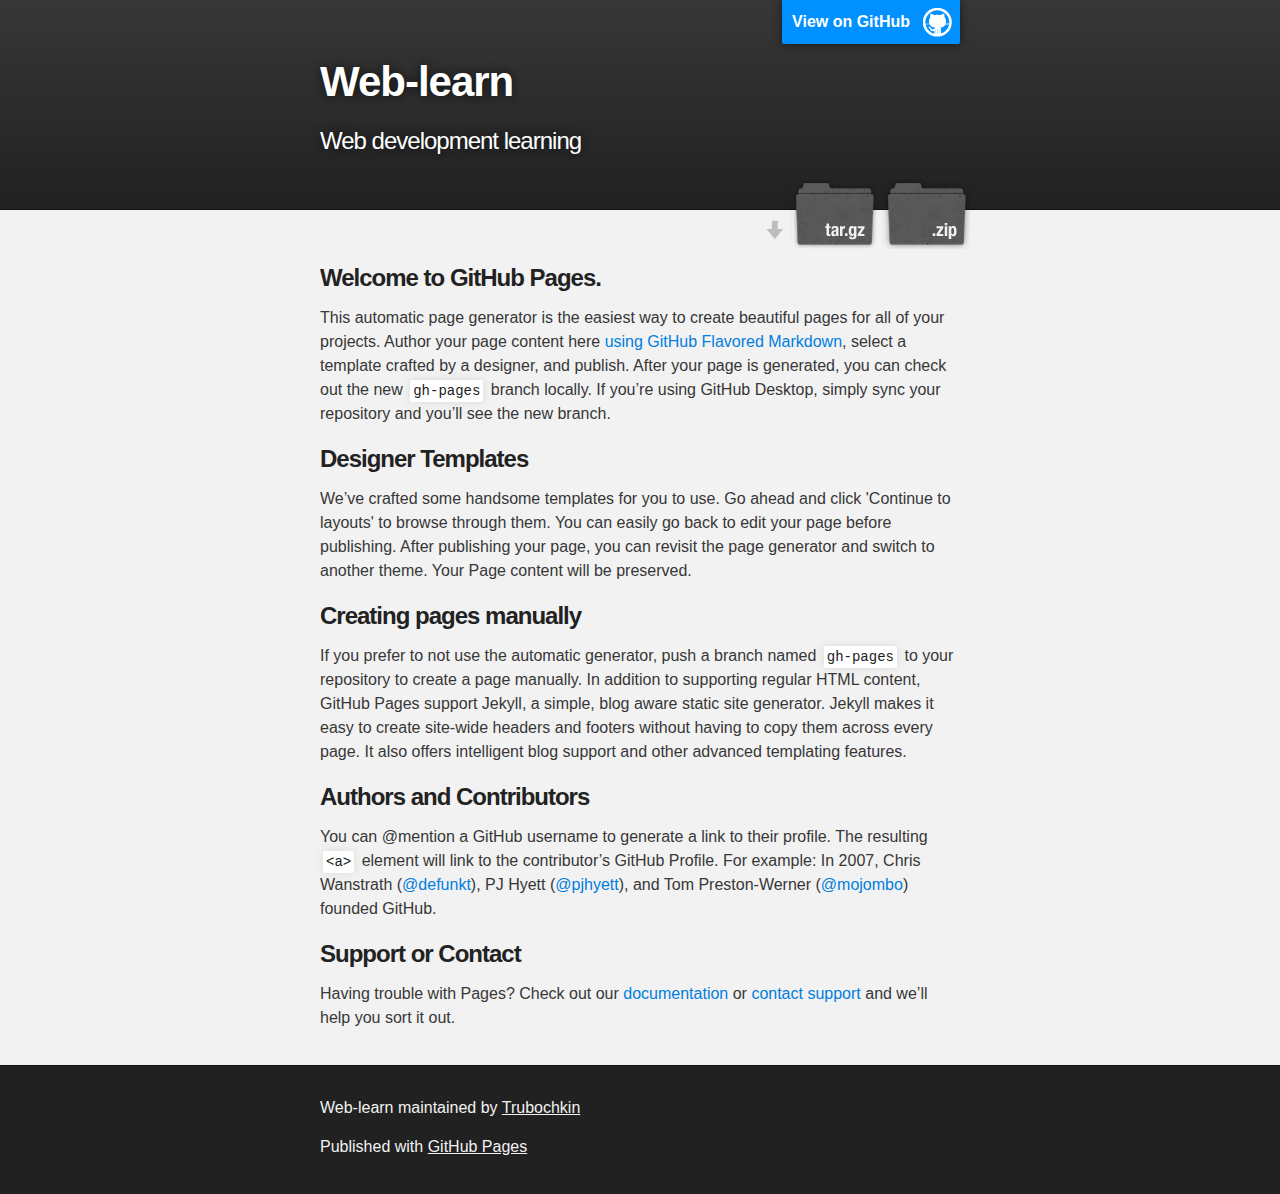
==== index.html @ ebbf845e "structuring the code on the page index.html" ====
<!DOCTYPE html>
<html>

<head>
    <meta charset='utf-8'>
    <meta http-equiv="X-UA-Compatible" content="chrome=1">
    <meta name="description" content="Web-learn : Web development learning">

    <link rel="stylesheet" type="text/css" media="screen" href="stylesheets/stylesheet.css">

    <title>Web-learn</title>
</head>

<body>

<!-- HEADER -->
<div id="header_wrap" class="outer">
    <header class="inner">
        <a id="forkme_banner" href="https://github.com/Trubochkin/web-learn">View on GitHub</a>

        <h1 id="project_title">Web-learn</h1>
        <h2 id="project_tagline">Web development learning</h2>

        <section id="downloads">
            <a class="zip_download_link" href="https://github.com/Trubochkin/web-learn/zipball/master">Download this
                project as a .zip file</a>
            <a class="tar_download_link" href="https://github.com/Trubochkin/web-learn/tarball/master">Download this
                project as a tar.gz file</a>
        </section>
    </header>
</div>

<!-- MAIN CONTENT -->
<div id="main_content_wrap" class="outer">
    <section id="main_content" class="inner">
        <h3>
            <a id="welcome-to-github-pages" class="anchor" href="#welcome-to-github-pages" aria-hidden="true"><span
                    aria-hidden="true" class="octicon octicon-link"></span></a>Welcome to GitHub Pages.</h3>

        <p>This automatic page generator is the easiest way to create beautiful pages for all of your projects. Author
            your page content here <a href="https://guides.github.com/features/mastering-markdown/">using GitHub
                Flavored Markdown</a>, select a template crafted by a designer, and publish. After your page is
            generated, you can check out the new <code>gh-pages</code> branch locally. If you’re using GitHub Desktop,
            simply sync your repository and you’ll see the new branch.</p>

        <h3>
            <a id="designer-templates" class="anchor" href="#designer-templates" aria-hidden="true"><span
                    aria-hidden="true" class="octicon octicon-link"></span></a>Designer Templates</h3>

        <p>We’ve crafted some handsome templates for you to use. Go ahead and click 'Continue to layouts' to browse
            through them. You can easily go back to edit your page before publishing. After publishing your page, you
            can revisit the page generator and switch to another theme. Your Page content will be preserved.</p>

        <h3>
            <a id="creating-pages-manually" class="anchor" href="#creating-pages-manually" aria-hidden="true"><span
                    aria-hidden="true" class="octicon octicon-link"></span></a>Creating pages manually</h3>

        <p>If you prefer to not use the automatic generator, push a branch named <code>gh-pages</code> to your
            repository to create a page manually. In addition to supporting regular HTML content, GitHub Pages support
            Jekyll, a simple, blog aware static site generator. Jekyll makes it easy to create site-wide headers and
            footers without having to copy them across every page. It also offers intelligent blog support and other
            advanced templating features.</p>

        <h3>
            <a id="authors-and-contributors" class="anchor" href="#authors-and-contributors" aria-hidden="true"><span
                    aria-hidden="true" class="octicon octicon-link"></span></a>Authors and Contributors</h3>

        <p>You can @mention a GitHub username to generate a link to their profile. The resulting <code>&lt;a&gt;</code>
            element will link to the contributor’s GitHub Profile. For example: In 2007, Chris Wanstrath (<a
                    href="https://github.com/defunkt" class="user-mention">@defunkt</a>), PJ Hyett (<a
                    href="https://github.com/pjhyett" class="user-mention">@pjhyett</a>), and Tom Preston-Werner (<a
                    href="https://github.com/mojombo" class="user-mention">@mojombo</a>) founded GitHub.</p>

        <h3>
            <a id="support-or-contact" class="anchor" href="#support-or-contact" aria-hidden="true"><span
                    aria-hidden="true" class="octicon octicon-link"></span></a>Support or Contact</h3>

        <p>Having trouble with Pages? Check out our <a href="https://help.github.com/pages">documentation</a> or <a
                href="https://github.com/contact">contact support</a> and we’ll help you sort it out.</p>
    </section>
</div>

<!-- FOOTER  -->
<div id="footer_wrap" class="outer">
    <footer class="inner">
        <p class="copyright">Web-learn maintained by <a href="https://github.com/Trubochkin">Trubochkin</a></p>
        <p>Published with <a href="https://pages.github.com">GitHub Pages</a></p>
    </footer>
</div>


</body>
</html>
---- stylesheets/stylesheet.css ----
/*******************************************************************************
Slate Theme for GitHub Pages
by Jason Costello, @jsncostello
*******************************************************************************/

@import url(github-light.css);

/*******************************************************************************
MeyerWeb Reset
*******************************************************************************/

html, body, div, span, applet, object, iframe,
h1, h2, h3, h4, h5, h6, p, blockquote, pre,
a, abbr, acronym, address, big, cite, code,
del, dfn, em, img, ins, kbd, q, s, samp,
small, strike, strong, sub, sup, tt, var,
b, u, i, center,
dl, dt, dd, ol, ul, li,
fieldset, form, label, legend,
table, caption, tbody, tfoot, thead, tr, th, td,
article, aside, canvas, details, embed,
figure, figcaption, footer, header, hgroup,
menu, nav, output, ruby, section, summary,
time, mark, audio, video {
  margin: 0;
  padding: 0;
  border: 0;
  font: inherit;
  vertical-align: baseline;
}

/* HTML5 display-role reset for older browsers */
article, aside, details, figcaption, figure,
footer, header, hgroup, menu, nav, section {
  display: block;
}

ol, ul {
  list-style: none;
}

table {
  border-collapse: collapse;
  border-spacing: 0;
}

/*******************************************************************************
Theme Styles
*******************************************************************************/

body {
  box-sizing: border-box;
  color:#373737;
  background: #212121;
  font-size: 16px;
  font-family: 'Myriad Pro', Calibri, Helvetica, Arial, sans-serif;
  line-height: 1.5;
  -webkit-font-smoothing: antialiased;
}

h1, h2, h3, h4, h5, h6 {
  margin: 10px 0;
  font-weight: 700;
  color:#222222;
  font-family: 'Lucida Grande', 'Calibri', Helvetica, Arial, sans-serif;
  letter-spacing: -1px;
}

h1 {
  font-size: 36px;
  font-weight: 700;
}

h2 {
  padding-bottom: 10px;
  font-size: 32px;
  background: url('../images/bg_hr.png') repeat-x bottom;
}

h3 {
  font-size: 24px;
}

h4 {
  font-size: 21px;
}

h5 {
  font-size: 18px;
}

h6 {
  font-size: 16px;
}

p {
  margin: 10px 0 15px 0;
}

footer p {
  color: #f2f2f2;
}

a {
  text-decoration: none;
  color: #007edf;
  text-shadow: none;

  transition: color 0.5s ease;
  transition: text-shadow 0.5s ease;
  -webkit-transition: color 0.5s ease;
  -webkit-transition: text-shadow 0.5s ease;
  -moz-transition: color 0.5s ease;
  -moz-transition: text-shadow 0.5s ease;
  -o-transition: color 0.5s ease;
  -o-transition: text-shadow 0.5s ease;
  -ms-transition: color 0.5s ease;
  -ms-transition: text-shadow 0.5s ease;
}

a:hover, a:focus {text-decoration: underline;}

footer a {
  color: #F2F2F2;
  text-decoration: underline;
}

em {
  font-style: italic;
}

strong {
  font-weight: bold;
}

img {
  position: relative;
  margin: 0 auto;
  max-width: 739px;
  padding: 5px;
  margin: 10px 0 10px 0;
  border: 1px solid #ebebeb;

  box-shadow: 0 0 5px #ebebeb;
  -webkit-box-shadow: 0 0 5px #ebebeb;
  -moz-box-shadow: 0 0 5px #ebebeb;
  -o-box-shadow: 0 0 5px #ebebeb;
  -ms-box-shadow: 0 0 5px #ebebeb;
}

p img {
  display: inline;
  margin: 0;
  padding: 0;
  vertical-align: middle;
  text-align: center;
  border: none;
}

pre, code {
  width: 100%;
  color: #222;
  background-color: #fff;

  font-family: Monaco, "Bitstream Vera Sans Mono", "Lucida Console", Terminal, monospace;
  font-size: 14px;

  border-radius: 2px;
  -moz-border-radius: 2px;
  -webkit-border-radius: 2px;
}

pre {
  width: 100%;
  padding: 10px;
  box-shadow: 0 0 10px rgba(0,0,0,.1);
  overflow: auto;
}

code {
  padding: 3px;
  margin: 0 3px;
  box-shadow: 0 0 10px rgba(0,0,0,.1);
}

pre code {
  display: block;
  box-shadow: none;
}

blockquote {
  color: #666;
  margin-bottom: 20px;
  padding: 0 0 0 20px;
  border-left: 3px solid #bbb;
}


ul, ol, dl {
  margin-bottom: 15px
}

ul {
  list-style-position: inside;
  list-style: disc;
  padding-left: 20px;
}

ol {
  list-style-position: inside;
  list-style: decimal;
  padding-left: 20px;
}

dl dt {
  font-weight: bold;
}

dl dd {
  padding-left: 20px;
  font-style: italic;
}

dl p {
  padding-left: 20px;
  font-style: italic;
}

hr {
  height: 1px;
  margin-bottom: 5px;
  border: none;
  background: url('../images/bg_hr.png') repeat-x center;
}

table {
  border: 1px solid #373737;
  margin-bottom: 20px;
  text-align: left;
 }

th {
  font-family: 'Lucida Grande', 'Helvetica Neue', Helvetica, Arial, sans-serif;
  padding: 10px;
  background: #373737;
  color: #fff;
 }

td {
  padding: 10px;
  border: 1px solid #373737;
 }

form {
  background: #f2f2f2;
  padding: 20px;
}

/*******************************************************************************
Full-Width Styles
*******************************************************************************/

.outer {
  width: 100%;
}

.inner {
  position: relative;
  max-width: 640px;
  padding: 20px 10px;
  margin: 0 auto;
}

#forkme_banner {
  display: block;
  position: absolute;
  top:0;
  right: 10px;
  z-index: 10;
  padding: 10px 50px 10px 10px;
  color: #fff;
  background: url('../images/blacktocat.png') #0090ff no-repeat 95% 50%;
  font-weight: 700;
  box-shadow: 0 0 10px rgba(0,0,0,.5);
  border-bottom-left-radius: 2px;
  border-bottom-right-radius: 2px;
}

#header_wrap {
  background: #212121;
  background: -moz-linear-gradient(top, #373737, #212121);
  background: -webkit-linear-gradient(top, #373737, #212121);
  background: -ms-linear-gradient(top, #373737, #212121);
  background: -o-linear-gradient(top, #373737, #212121);
  background: linear-gradient(top, #373737, #212121);
}

#header_wrap .inner {
  padding: 50px 10px 30px 10px;
}

#project_title {
  margin: 0;
  color: #fff;
  font-size: 42px;
  font-weight: 700;
  text-shadow: #111 0px 0px 10px;
}

#project_tagline {
  color: #fff;
  font-size: 24px;
  font-weight: 300;
  background: none;
  text-shadow: #111 0px 0px 10px;
}

#downloads {
  position: absolute;
  width: 210px;
  z-index: 10;
  bottom: -40px;
  right: 0;
  height: 70px;
  background: url('../images/icon_download.png') no-repeat 0% 90%;
}

.zip_download_link {
  display: block;
  float: right;
  width: 90px;
  height:70px;
  text-indent: -5000px;
  overflow: hidden;
  background: url(../images/sprite_download.png) no-repeat bottom left;
}

.tar_download_link {
  display: block;
  float: right;
  width: 90px;
  height:70px;
  text-indent: -5000px;
  overflow: hidden;
  background: url(../images/sprite_download.png) no-repeat bottom right;
  margin-left: 10px;
}

.zip_download_link:hover {
  background: url(../images/sprite_download.png) no-repeat top left;
}

.tar_download_link:hover {
  background: url(../images/sprite_download.png) no-repeat top right;
}

#main_content_wrap {
  background: #f2f2f2;
  border-top: 1px solid #111;
  border-bottom: 1px solid #111;
}

#main_content {
  padding-top: 40px;
}

#footer_wrap {
  background: #212121;
}



/*******************************************************************************
Small Device Styles
*******************************************************************************/

@media screen and (max-width: 480px) {
  body {
    font-size:14px;
  }

  #downloads {
    display: none;
  }

  .inner {
    min-width: 320px;
    max-width: 480px;
  }

  #project_title {
  font-size: 32px;
  }

  h1 {
    font-size: 28px;
  }

  h2 {
    font-size: 24px;
  }

  h3 {
    font-size: 21px;
  }

  h4 {
    font-size: 18px;
  }

  h5 {
    font-size: 14px;
  }

  h6 {
    font-size: 12px;
  }

  code, pre {
    min-width: 320px;
    max-width: 480px;
    font-size: 11px;
  }

}
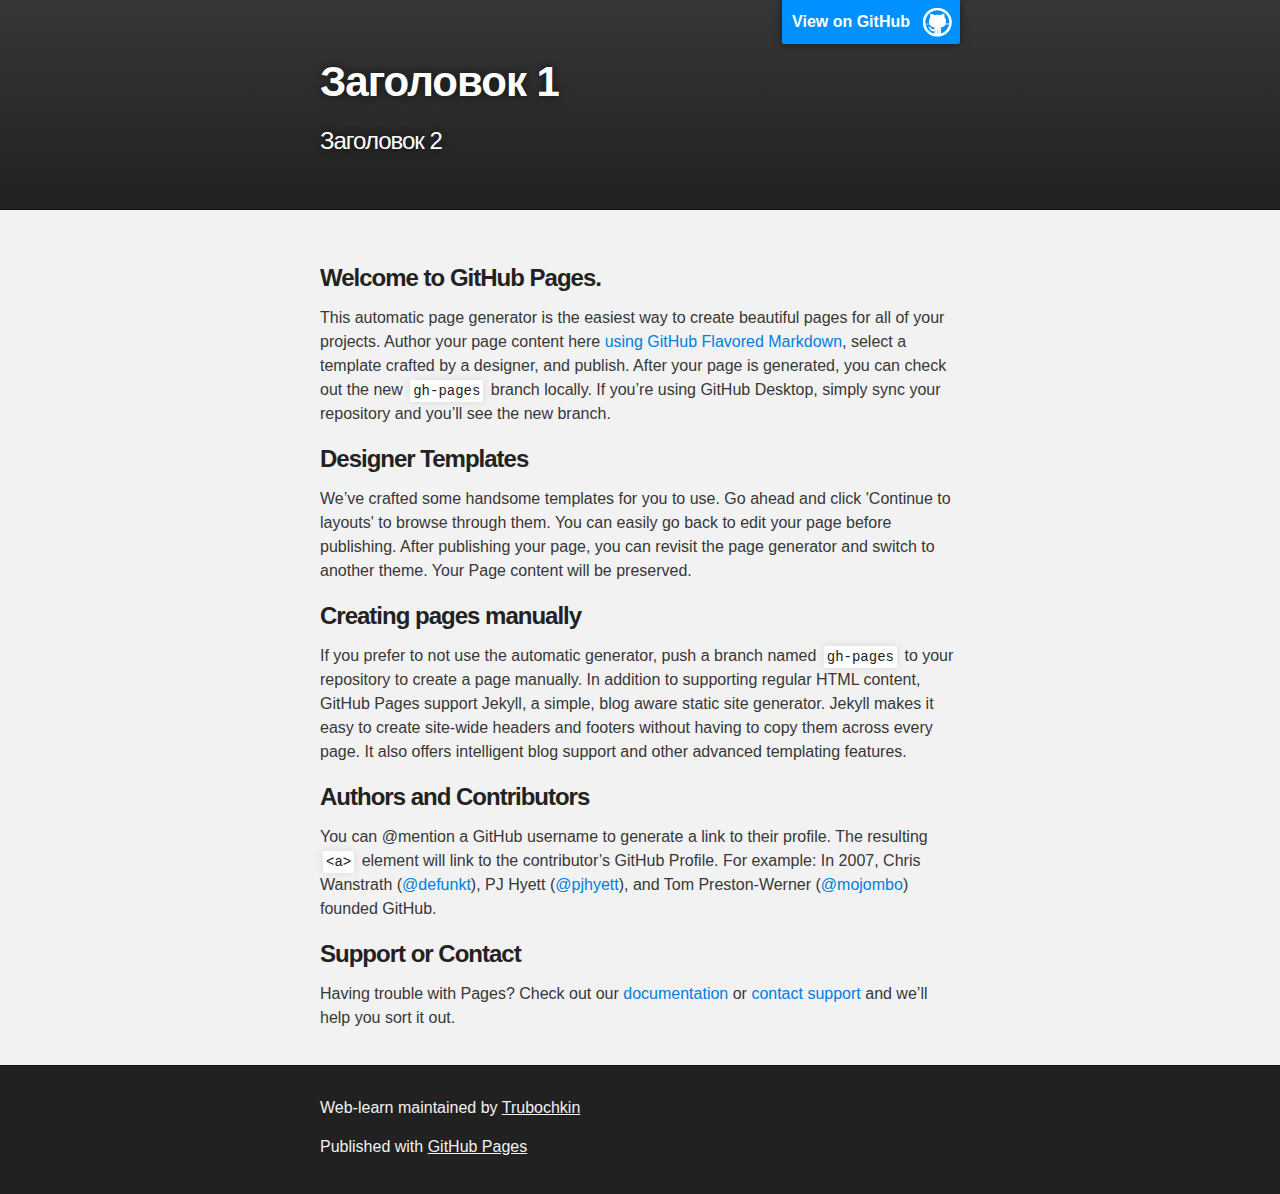
==== commit 84f1e15b: "changed header" ====
--- a/index.html
+++ b/index.html
@@ -1,9 +1,9 @@
 <!DOCTYPE html>
-<html>
+<html lang="ru">
 
 <head>
     <meta charset='utf-8'>
-    <meta http-equiv="X-UA-Compatible" content="chrome=1">
+    <meta http-equiv="X-UA-Compatible" 	content="IE=edge, chrome=1">
     <meta name="description" content="Web-learn : Web development learning">
 
     <link rel="stylesheet" type="text/css" media="screen" href="stylesheets/stylesheet.css">
@@ -18,15 +18,9 @@
     <header class="inner">
         <a id="forkme_banner" href="https://github.com/Trubochkin/web-learn">View on GitHub</a>
 
-        <h1 id="project_title">Web-learn</h1>
-        <h2 id="project_tagline">Web development learning</h2>
+        <h1 id="project_title">Заголовок 1</h1>
+        <h2 id="project_tagline">Заголовок 2</h2>
 
-        <section id="downloads">
-            <a class="zip_download_link" href="https://github.com/Trubochkin/web-learn/zipball/master">Download this
-                project as a .zip file</a>
-            <a class="tar_download_link" href="https://github.com/Trubochkin/web-learn/tarball/master">Download this
-                project as a tar.gz file</a>
-        </section>
     </header>
 </div>
 
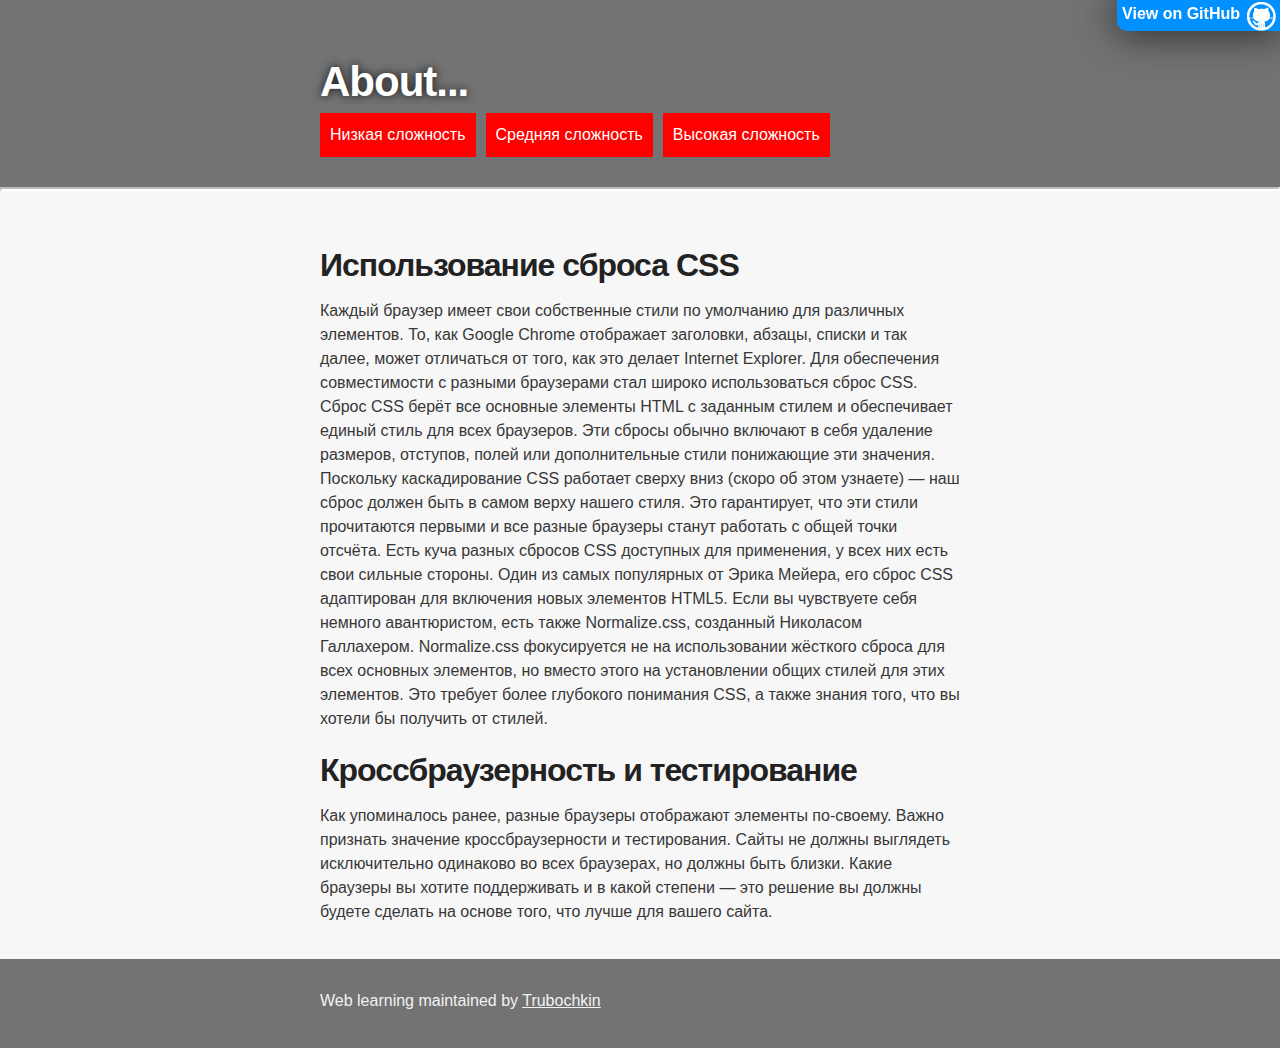
==== commit 487369b3: "Add drop-down menu" ====
--- a/index.html
+++ b/index.html
@@ -1,87 +1,78 @@
 <!DOCTYPE html>
-<html lang="ru">
+<html lang="en">
 
 <head>
-    <meta charset='utf-8'>
-    <meta http-equiv="X-UA-Compatible" 	content="IE=edge, chrome=1">
-    <meta name="description" content="Web-learn : Web development learning">
+	<meta charset='utf-8'>
+	<meta http-equiv="X-UA-Compatible" content="IE=edge">
+	<meta name="description" content="Web-learn : Web development learning">
 
-    <link rel="stylesheet" type="text/css" media="screen" href="stylesheets/stylesheet.css">
+	<link rel="stylesheet" type="text/css" media="screen" href="stylesheets/stylesheet.css">
 
-    <title>Web-learn</title>
+	<title>Web learning</title>
 </head>
 
 <body>
+	<a id="forkme_banner" href="https://github.com/Trubochkin/web-learn">View on GitHub</a>
+	<!-- HEADER -->
+	<div id="header_wrap" class="outer">
+		<header class="inner">
+			<h1 id="project_title"><span>About...</span></h1>
+            <ul class="menu1">
+                <li><a href="#">Низкая сложность</a>
+                    <ul class="submenu1">
+                        <li><a href="#">Low</a></li>
+                        <li><a href="#">Low</a></li>
+                        <li><a href="#">Low</a></li>
+                        <li><a href="#">Low</a></li>
+                        <li><a href="#">Low</a></li>
+                        <li><a href="#">Low</a></li>
+                    </ul>
+                </li>
+                <li><a href="#">Средняя сложность</a>
+                    <ul class="submenu1">
+                        <li><a href="#">Medium</a></li>
+                        <li><a href="#">Medium</a></li>
+                        <li><a href="#">Medium</a></li>
+                        <li><a href="#">Medium</a></li>
+                        <li><a href="#">Medium</a></li>
+                        <li><a href="#">Medium</a></li>
+                    </ul>
+                </li>
+                <li><a href="#">Высокая сложность</a>
+                    <ul class="submenu1">
+                        <li><a href="#">High</a></li>
+                        <li><a href="#">High</a></li>
+                        <li><a href="#">High</a></li>
+                        <li><a href="#">High</a></li>
+                        <li><a href="#">High</a></li>
+                        <li><a href="#">High</a></li>
+                    </ul>
+                </li>
+            </ul>
+		</header>
+	</div>
+    <hr>
+	<!-- MAIN CONTENT -->
+	<div id="main_content_wrap" class="outer">
+		<section id="main_content" class="inner">
+			<h2>Использование сброса CSS </h2>
+			<p>
+				Каждый браузер имеет свои собственные стили по умолчанию для различных элементов. То, как Google Chrome отображает заголовки, абзацы, списки и так далее, может отличаться от того, как это делает Internet Explorer. Для обеспечения совместимости с разными браузерами стал широко использоваться сброс CSS. Сброс CSS берёт все основные элементы HTML с заданным стилем и обеспечивает единый стиль для всех браузеров. Эти сбросы обычно включают в себя удаление размеров, отступов, полей или дополнительные стили понижающие эти значения. Поскольку каскадирование CSS работает сверху вниз (скоро об этом узнаете) — наш сброс должен быть в самом верху нашего стиля. Это гарантирует, что эти стили прочитаются первыми и все разные браузеры станут работать с общей точки отсчёта. Есть куча разных сбросов CSS доступных для применения, у всех них есть свои сильные стороны. Один из самых популярных от Эрика Мейера, его сброс CSS адаптирован для включения новых элементов HTML5. Если вы чувствуете себя немного авантюристом, есть также Normalize.css, созданный Николасом Галлахером. Normalize.css фокусируется не на использовании жёсткого сброса для всех основных элементов, но вместо этого на установлении общих стилей для этих элементов. Это требует более глубокого понимания CSS, а также знания того, что вы хотели бы получить от стилей.
+			</p>
+			<h2>Кроссбраузерность и тестирование </h2>
+			<p>
+				Как упоминалось ранее, разные браузеры отображают элементы по-своему. Важно признать значение кроссбраузерности и тестирования. Сайты не должны выглядеть исключительно одинаково во всех браузерах, но должны быть близки. Какие браузеры вы хотите поддерживать и в какой степени — это решение вы должны будете сделать на основе того, что лучше для вашего сайта.
+			</p>
+		</section>
+	</div>
 
-<!-- HEADER -->
-<div id="header_wrap" class="outer">
-    <header class="inner">
-        <a id="forkme_banner" href="https://github.com/Trubochkin/web-learn">View on GitHub</a>
-
-        <h1 id="project_title">Заголовок 1</h1>
-        <h2 id="project_tagline">Заголовок 2</h2>
-
-    </header>
-</div>
-
-<!-- MAIN CONTENT -->
-<div id="main_content_wrap" class="outer">
-    <section id="main_content" class="inner">
-        <h3>
-            <a id="welcome-to-github-pages" class="anchor" href="#welcome-to-github-pages" aria-hidden="true"><span
-                    aria-hidden="true" class="octicon octicon-link"></span></a>Welcome to GitHub Pages.</h3>
-
-        <p>This automatic page generator is the easiest way to create beautiful pages for all of your projects. Author
-            your page content here <a href="https://guides.github.com/features/mastering-markdown/">using GitHub
-                Flavored Markdown</a>, select a template crafted by a designer, and publish. After your page is
-            generated, you can check out the new <code>gh-pages</code> branch locally. If you’re using GitHub Desktop,
-            simply sync your repository and you’ll see the new branch.</p>
-
-        <h3>
-            <a id="designer-templates" class="anchor" href="#designer-templates" aria-hidden="true"><span
-                    aria-hidden="true" class="octicon octicon-link"></span></a>Designer Templates</h3>
-
-        <p>We’ve crafted some handsome templates for you to use. Go ahead and click 'Continue to layouts' to browse
-            through them. You can easily go back to edit your page before publishing. After publishing your page, you
-            can revisit the page generator and switch to another theme. Your Page content will be preserved.</p>
-
-        <h3>
-            <a id="creating-pages-manually" class="anchor" href="#creating-pages-manually" aria-hidden="true"><span
-                    aria-hidden="true" class="octicon octicon-link"></span></a>Creating pages manually</h3>
-
-        <p>If you prefer to not use the automatic generator, push a branch named <code>gh-pages</code> to your
-            repository to create a page manually. In addition to supporting regular HTML content, GitHub Pages support
-            Jekyll, a simple, blog aware static site generator. Jekyll makes it easy to create site-wide headers and
-            footers without having to copy them across every page. It also offers intelligent blog support and other
-            advanced templating features.</p>
-
-        <h3>
-            <a id="authors-and-contributors" class="anchor" href="#authors-and-contributors" aria-hidden="true"><span
-                    aria-hidden="true" class="octicon octicon-link"></span></a>Authors and Contributors</h3>
-
-        <p>You can @mention a GitHub username to generate a link to their profile. The resulting <code>&lt;a&gt;</code>
-            element will link to the contributor’s GitHub Profile. For example: In 2007, Chris Wanstrath (<a
-                    href="https://github.com/defunkt" class="user-mention">@defunkt</a>), PJ Hyett (<a
-                    href="https://github.com/pjhyett" class="user-mention">@pjhyett</a>), and Tom Preston-Werner (<a
-                    href="https://github.com/mojombo" class="user-mention">@mojombo</a>) founded GitHub.</p>
-
-        <h3>
-            <a id="support-or-contact" class="anchor" href="#support-or-contact" aria-hidden="true"><span
-                    aria-hidden="true" class="octicon octicon-link"></span></a>Support or Contact</h3>
-
-        <p>Having trouble with Pages? Check out our <a href="https://help.github.com/pages">documentation</a> or <a
-                href="https://github.com/contact">contact support</a> and we’ll help you sort it out.</p>
-    </section>
-</div>
-
-<!-- FOOTER  -->
-<div id="footer_wrap" class="outer">
-    <footer class="inner">
-        <p class="copyright">Web-learn maintained by <a href="https://github.com/Trubochkin">Trubochkin</a></p>
-        <p>Published with <a href="https://pages.github.com">GitHub Pages</a></p>
-    </footer>
-</div>
-
+	<!-- FOOTER  -->
+	<div id="footer_wrap" class="outer">
+		<footer class="inner">
+			<p class="copyright">Web learning maintained by <a href="https://github.com/Trubochkin">Trubochkin</a></p>
+		</footer>
+	</div>
 
 </body>
-</html>
+
+</html>--- a/stylesheets/stylesheet.css
+++ b/stylesheets/stylesheet.css
@@ -3,11 +3,16 @@
 by Jason Costello, @jsncostello
 *******************************************************************************/
 
-@import url(github-light.css);
+/* @import url(github-light.css); */
 
 /*******************************************************************************
 MeyerWeb Reset
 *******************************************************************************/
+
+/* http://meyerweb.com/eric/tools/css/reset/ 
+   v2.0 | 20110126
+   License: none (public domain)
+*/
 
 html, body, div, span, applet, object, iframe,
 h1, h2, h3, h4, h5, h6, p, blockquote, pre,
@@ -22,26 +27,41 @@
 figure, figcaption, footer, header, hgroup,
 menu, nav, output, ruby, section, summary,
 time, mark, audio, video {
-  margin: 0;
-  padding: 0;
-  border: 0;
-  font: inherit;
-  vertical-align: baseline;
+    margin: 0;
+    padding: 0;
+    border: 0;
+    font-size: 100%;
+    font: inherit;
+    vertical-align: baseline;
 }
 
 /* HTML5 display-role reset for older browsers */
 article, aside, details, figcaption, figure,
 footer, header, hgroup, menu, nav, section {
-  display: block;
+    display: block;
+}
+
+body {
+    line-height: 1;
 }
 
 ol, ul {
-  list-style: none;
+    list-style: none;
+}
+
+blockquote, q {
+    quotes: none;
+}
+
+blockquote:before, blockquote:after,
+q:before, q:after {
+    content: '';
+    content: none;
 }
 
 table {
-  border-collapse: collapse;
-  border-spacing: 0;
+    border-collapse: collapse;
+    border-spacing: 0;
 }
 
 /*******************************************************************************
@@ -49,211 +69,250 @@
 *******************************************************************************/
 
 body {
-  box-sizing: border-box;
-  color:#373737;
-  background: #212121;
-  font-size: 16px;
-  font-family: 'Myriad Pro', Calibri, Helvetica, Arial, sans-serif;
-  line-height: 1.5;
-  -webkit-font-smoothing: antialiased;
+    margin: 0;
+    padding: 0;
+    box-sizing: border-box;
+    color: #f2f2f2;
+    background-color: #212121;
+    background: url(../images/chalkboard.jpg) 100% 100% no-repeat;
+    background-attachment: fixed;
+    background-size: cover;
+    font-size: 16px;
+    font-family: 'Myriad Pro', Calibri, Helvetica, Arial, sans-serif;
+    line-height: 1.5;
 }
 
 h1, h2, h3, h4, h5, h6 {
-  margin: 10px 0;
-  font-weight: 700;
-  color:#222222;
-  font-family: 'Lucida Grande', 'Calibri', Helvetica, Arial, sans-serif;
-  letter-spacing: -1px;
+    margin: 10px 0;
+    font-weight: 700;
+    color: #222222;
+    font-family: 'Lucida Grande', 'Calibri', Helvetica, Arial, sans-serif;
+    letter-spacing: -1px;
 }
 
 h1 {
-  font-size: 36px;
-  font-weight: 700;
+    font-size: 36px;
+    font-weight: 700;
 }
 
 h2 {
-  padding-bottom: 10px;
-  font-size: 32px;
-  background: url('../images/bg_hr.png') repeat-x bottom;
+    font-size: 32px;
 }
 
 h3 {
-  font-size: 24px;
+    font-size: 24px;
 }
 
 h4 {
-  font-size: 21px;
+    font-size: 21px;
 }
 
 h5 {
-  font-size: 18px;
+    font-size: 18px;
 }
 
 h6 {
-  font-size: 16px;
+    font-size: 16px;
 }
 
 p {
-  margin: 10px 0 15px 0;
+    margin: 10px 0 15px 0;
 }
 
 footer p {
-  color: #f2f2f2;
+    color: #f2f2f2;
 }
 
 a {
-  text-decoration: none;
-  color: #007edf;
-  text-shadow: none;
-
-  transition: color 0.5s ease;
-  transition: text-shadow 0.5s ease;
-  -webkit-transition: color 0.5s ease;
-  -webkit-transition: text-shadow 0.5s ease;
-  -moz-transition: color 0.5s ease;
-  -moz-transition: text-shadow 0.5s ease;
-  -o-transition: color 0.5s ease;
-  -o-transition: text-shadow 0.5s ease;
-  -ms-transition: color 0.5s ease;
-  -ms-transition: text-shadow 0.5s ease;
-}
-
-a:hover, a:focus {text-decoration: underline;}
+    text-decoration: none;
+    color: #007edf;
+    text-shadow: none;
+}
+
+a:hover, a:focus {
+    text-decoration: underline;
+}
 
 footer a {
-  color: #F2F2F2;
-  text-decoration: underline;
+    color: #F2F2F2;
+    text-decoration: underline;
 }
 
 em {
-  font-style: italic;
+    font-style: italic;
 }
 
 strong {
-  font-weight: bold;
+    font-weight: bold;
 }
 
 img {
-  position: relative;
-  margin: 0 auto;
-  max-width: 739px;
-  padding: 5px;
-  margin: 10px 0 10px 0;
-  border: 1px solid #ebebeb;
-
-  box-shadow: 0 0 5px #ebebeb;
-  -webkit-box-shadow: 0 0 5px #ebebeb;
-  -moz-box-shadow: 0 0 5px #ebebeb;
-  -o-box-shadow: 0 0 5px #ebebeb;
-  -ms-box-shadow: 0 0 5px #ebebeb;
+    position: relative;
+    margin: 0 auto;
+    max-width: 739px;
+    padding: 5px;
+    margin: 10px 0 10px 0;
+    border: 1px solid #ebebeb;
+    box-shadow: 0 0 5px #ebebeb;
 }
 
 p img {
-  display: inline;
-  margin: 0;
-  padding: 0;
-  vertical-align: middle;
-  text-align: center;
-  border: none;
+    display: inline;
+    margin: 0;
+    padding: 0;
+    vertical-align: middle;
+    text-align: center;
+    border: none;
 }
 
 pre, code {
-  width: 100%;
-  color: #222;
-  background-color: #fff;
-
-  font-family: Monaco, "Bitstream Vera Sans Mono", "Lucida Console", Terminal, monospace;
-  font-size: 14px;
-
-  border-radius: 2px;
-  -moz-border-radius: 2px;
-  -webkit-border-radius: 2px;
+    width: 100%;
+    color: #222;
+    background-color: #fff;
+    font-family: Monaco, "Bitstream Vera Sans Mono", "Lucida Console", Terminal, monospace;
+    font-size: 14px;
+    border-radius: 2px;
 }
 
 pre {
-  width: 100%;
-  padding: 10px;
-  box-shadow: 0 0 10px rgba(0,0,0,.1);
-  overflow: auto;
+    width: 100%;
+    padding: 10px;
+    box-shadow: 0 0 10px rgba(0, 0, 0, .1);
+    overflow: auto;
 }
 
 code {
-  padding: 3px;
-  margin: 0 3px;
-  box-shadow: 0 0 10px rgba(0,0,0,.1);
+    padding: 3px;
+    margin: 0 3px;
+    box-shadow: 0 0 10px rgba(0, 0, 0, .1);
 }
 
 pre code {
-  display: block;
-  box-shadow: none;
+    display: block;
+    box-shadow: none;
 }
 
 blockquote {
-  color: #666;
-  margin-bottom: 20px;
-  padding: 0 0 0 20px;
-  border-left: 3px solid #bbb;
-}
-
+    color: #666;
+    margin-bottom: 20px;
+    padding: 0 0 0 20px;
+    border-left: 3px solid #bbb;
+}
 
 ul, ol, dl {
-  margin-bottom: 15px
+    margin: 0px;
+    padding: 0px;
 }
 
 ul {
-  list-style-position: inside;
-  list-style: disc;
-  padding-left: 20px;
-}
+    display: block;
+    list-style: none;
+}
+
+ul:after {
+    display: block;
+    content: ' ';
+    clear: both;
+    float: none;
+}
+
+ul.menu1 > li{
+    float: left;
+    position: relative;
+    margin-right: 10px;
+}
+
+ul.menu1 > li > a {
+    display: block;
+    padding: 10px;
+    color: white;
+    background-color: red;
+    text-decoration: none;
+}
+
+ul.menu1 > li > a:hover {
+    background-color: black;
+}
+ul.submenu1 {
+    display: none;
+    position: absolute;
+    width: 120px;
+    top: 37px;
+    left: 0;
+    background-color: white;
+    border: 1px solid red;
+    z-index: 200;
+}
+ul.submenu1 > li {
+    display: block;
+}
+ul.submenu1 > li > a {
+    display: block;
+    padding: 10px;
+    color: white;
+    background-color: red;
+    text-decoration: none;
+}
+ul.submenu1 > li > a:hover {
+    text-decoration: underline;
+}
+
+ul.menu1 > li:hover > ul.submenu1 {
+    display: block;
+}
+
 
 ol {
-  list-style-position: inside;
-  list-style: decimal;
-  padding-left: 20px;
+    list-style-position: inside;
+    list-style: decimal;
+    padding-left: 20px;
 }
 
 dl dt {
-  font-weight: bold;
+    font-weight: bold;
 }
 
 dl dd {
-  padding-left: 20px;
-  font-style: italic;
+    padding-left: 20px;
+    font-style: italic;
 }
 
 dl p {
-  padding-left: 20px;
-  font-style: italic;
+    padding-left: 20px;
+    font-style: italic;
 }
 
 hr {
-  height: 1px;
-  margin-bottom: 5px;
-  border: none;
-  background: url('../images/bg_hr.png') repeat-x center;
+    height: 0px;
+    margin: 0px;
+    padding: 0px;
+    size: 10px;
+    border-style: inset;
+    border-width: 2px;
+    border-color: rgba(255, 255, 255, 0.8);
 }
 
 table {
-  border: 1px solid #373737;
-  margin-bottom: 20px;
-  text-align: left;
- }
+    border: 1px solid #373737;
+    margin-bottom: 20px;
+    text-align: left;
+}
 
 th {
-  font-family: 'Lucida Grande', 'Helvetica Neue', Helvetica, Arial, sans-serif;
-  padding: 10px;
-  background: #373737;
-  color: #fff;
- }
+    font-family: 'Lucida Grande', 'Helvetica Neue', Helvetica, Arial, sans-serif;
+    padding: 10px;
+    background: #373737;
+    color: #fff;
+}
 
 td {
-  padding: 10px;
-  border: 1px solid #373737;
- }
+    padding: 10px;
+    border: 1px solid #373737;
+}
 
 form {
-  background: #f2f2f2;
-  padding: 20px;
+    background: #f2f2f2;
+    padding: 20px;
 }
 
 /*******************************************************************************
@@ -261,165 +320,139 @@
 *******************************************************************************/
 
 .outer {
-  width: 100%;
+    width: 100%;
+
 }
 
 .inner {
-  position: relative;
-  max-width: 640px;
-  padding: 20px 10px;
-  margin: 0 auto;
+    position: relative;
+    max-width: 640px;
+    padding: 20px 10px;
+    margin: 0 auto;
 }
 
 #forkme_banner {
-  display: block;
-  position: absolute;
-  top:0;
-  right: 10px;
-  z-index: 10;
-  padding: 10px 50px 10px 10px;
-  color: #fff;
-  background: url('../images/blacktocat.png') #0090ff no-repeat 95% 50%;
-  font-weight: 700;
-  box-shadow: 0 0 10px rgba(0,0,0,.5);
-  border-bottom-left-radius: 2px;
-  border-bottom-right-radius: 2px;
+    display: block;
+    position: fixed;
+    top: 0px;
+    right: 0px;
+    z-index: 10;
+    padding: 2px 40px 5px 5px;
+    color: #fff;
+    background: url('../images/blacktocat.png') #0090ff no-repeat 98% 50%;
+    font-weight: 700;
+    box-shadow: 0 0 40px rgba(0, 0, 0, .8);
+    border-bottom-left-radius: 10px;
+    /*  border-bottom-right-radius: 10px;*/
+}
+
+#forkme_banner:hover {
+    display: block;
+    position: fixed;
+    top: 0px;
+    right: 0px;
+    z-index: 10;
+    padding: 2px 40px 5px 5px;
+    color: #fff;
+    background: url('../images/blacktocat.png') #3FBFFF no-repeat 98% 50%;
+    font-weight: 700;
+    box-shadow: 0 0 40px rgba(255, 246, 86, .8);
+    border-bottom-left-radius: 10px;
+    /*  border-bottom-right-radius: 10px;*/
 }
 
 #header_wrap {
-  background: #212121;
-  background: -moz-linear-gradient(top, #373737, #212121);
-  background: -webkit-linear-gradient(top, #373737, #212121);
-  background: -ms-linear-gradient(top, #373737, #212121);
-  background: -o-linear-gradient(top, #373737, #212121);
-  background: linear-gradient(top, #373737, #212121);
+    background: rgba(21, 21, 21, 0.6);
+    color: #f2f2f2;
 }
 
 #header_wrap .inner {
-  padding: 50px 10px 30px 10px;
+    padding: 50px 10px 30px 10px;
 }
 
 #project_title {
-  margin: 0;
-  color: #fff;
-  font-size: 42px;
-  font-weight: 700;
-  text-shadow: #111 0px 0px 10px;
+    margin: 0;
+    color: #fff;
+    font-size: 42px;
+    font-weight: 700;
+    text-shadow: #111 0px 0px 10px;
+}
+
+#project_title:hover {
+    margin: 0;
+    color: #fff;
+    font-size: 42px;
+    font-weight: 700;
+    text-shadow: #ff2 0px 0px 10px;
 }
 
 #project_tagline {
-  color: #fff;
-  font-size: 24px;
-  font-weight: 300;
-  background: none;
-  text-shadow: #111 0px 0px 10px;
-}
-
-#downloads {
-  position: absolute;
-  width: 210px;
-  z-index: 10;
-  bottom: -40px;
-  right: 0;
-  height: 70px;
-  background: url('../images/icon_download.png') no-repeat 0% 90%;
-}
-
-.zip_download_link {
-  display: block;
-  float: right;
-  width: 90px;
-  height:70px;
-  text-indent: -5000px;
-  overflow: hidden;
-  background: url(../images/sprite_download.png) no-repeat bottom left;
-}
-
-.tar_download_link {
-  display: block;
-  float: right;
-  width: 90px;
-  height:70px;
-  text-indent: -5000px;
-  overflow: hidden;
-  background: url(../images/sprite_download.png) no-repeat bottom right;
-  margin-left: 10px;
-}
-
-.zip_download_link:hover {
-  background: url(../images/sprite_download.png) no-repeat top left;
-}
-
-.tar_download_link:hover {
-  background: url(../images/sprite_download.png) no-repeat top right;
+    color: #fff;
+    font-size: 24px;
+    font-weight: 300;
+    background: none;
+    text-shadow: #111 0px 0px 10px;
 }
 
 #main_content_wrap {
-  background: #f2f2f2;
-  border-top: 1px solid #111;
-  border-bottom: 1px solid #111;
+    background: rgba(242, 242, 242, 0.6);
+    color: #373737;
 }
 
 #main_content {
-  padding-top: 40px;
+    padding-top: 40px;
 }
 
 #footer_wrap {
-  background: #212121;
-}
-
-
+    background: rgba(21, 21, 21, 0.6);
+}
 
 /*******************************************************************************
 Small Device Styles
 *******************************************************************************/
 
 @media screen and (max-width: 480px) {
-  body {
-    font-size:14px;
-  }
-
-  #downloads {
-    display: none;
-  }
-
-  .inner {
-    min-width: 320px;
-    max-width: 480px;
-  }
-
-  #project_title {
-  font-size: 32px;
-  }
-
-  h1 {
-    font-size: 28px;
-  }
-
-  h2 {
-    font-size: 24px;
-  }
-
-  h3 {
-    font-size: 21px;
-  }
-
-  h4 {
-    font-size: 18px;
-  }
-
-  h5 {
-    font-size: 14px;
-  }
-
-  h6 {
-    font-size: 12px;
-  }
-
-  code, pre {
-    min-width: 320px;
-    max-width: 480px;
-    font-size: 11px;
-  }
-
-}
+    body {
+        font-size: 14px;
+    }
+
+    .inner {
+        min-width: 320px;
+        max-width: 480px;
+    }
+
+    #project_title {
+        font-size: 32px;
+    }
+
+    h1 {
+        font-size: 28px;
+    }
+
+    h2 {
+        font-size: 24px;
+    }
+
+    h3 {
+        font-size: 21px;
+    }
+
+    h4 {
+        font-size: 18px;
+    }
+
+    h5 {
+        font-size: 14px;
+    }
+
+    h6 {
+        font-size: 12px;
+    }
+
+    code, pre {
+        min-width: 320px;
+        max-width: 480px;
+        font-size: 11px;
+    }
+
+}
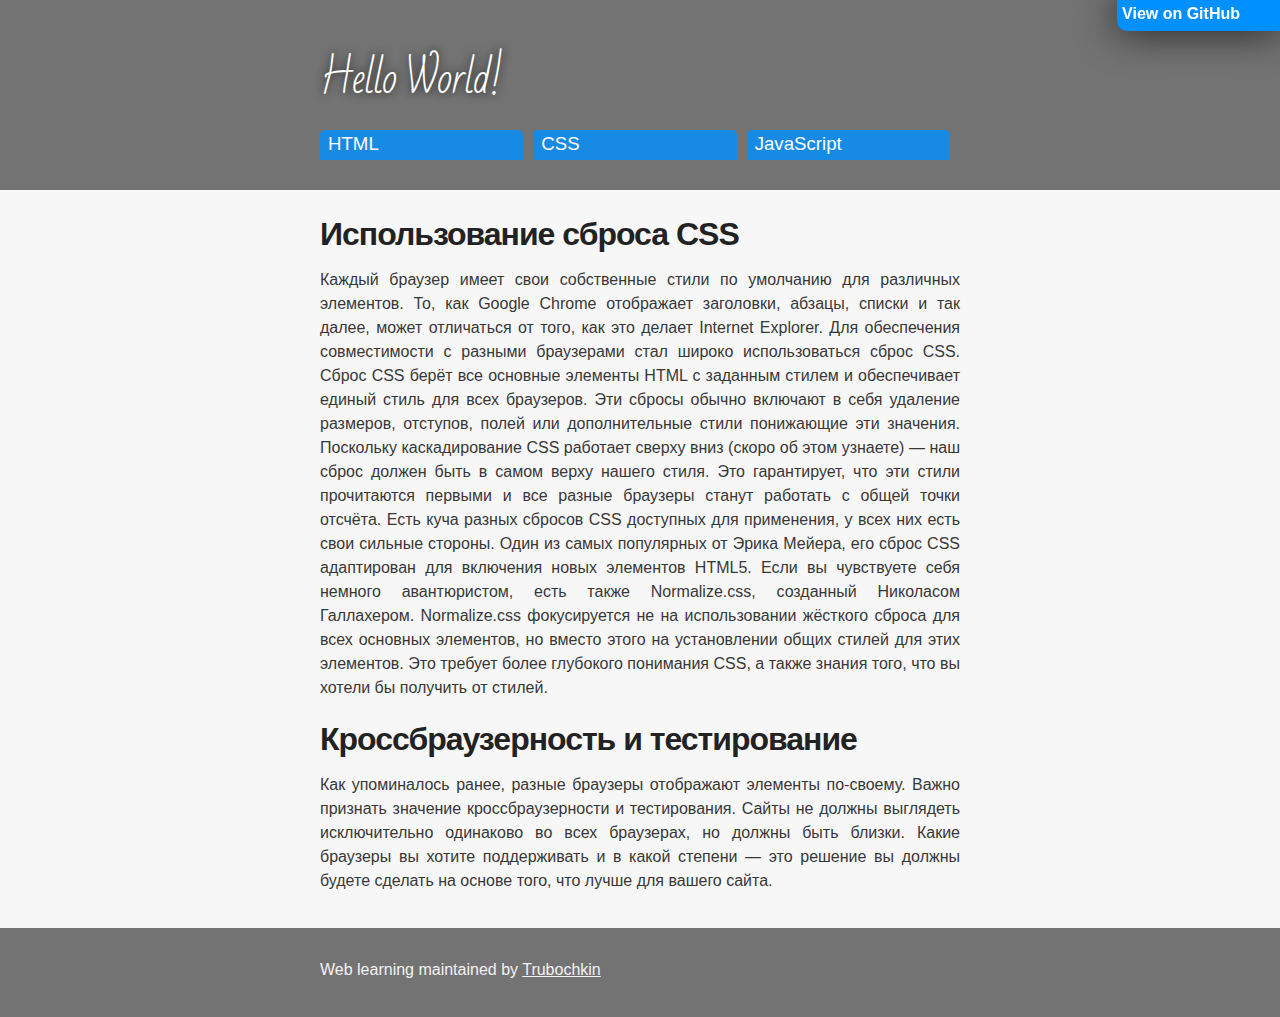
==== commit 29353b12: "Update" ====
--- a/index.html
+++ b/index.html
@@ -6,9 +6,9 @@
 	<meta http-equiv="X-UA-Compatible" content="IE=edge">
 	<meta name="description" content="Web-learn : Web development learning">
 
-	<link rel="stylesheet" type="text/css" media="screen" href="stylesheets/stylesheet.css">
+	<link rel="stylesheet" type="text/css" media="screen" href="webroot/css/stylesheet.css">
 
-	<title>Web learning</title>
+	<title>Hello World!</title>
 </head>
 
 <body>
@@ -16,56 +16,71 @@
 	<!-- HEADER -->
 	<div id="header_wrap" class="outer">
 		<header class="inner">
-			<h1 id="project_title"><span>About...</span></h1>
+            <a href="index.html"><h1 id="project_title"><span>Hello World!</span></h1></a>
             <ul class="menu1">
-                <li><a href="#">Низкая сложность</a>
+                <li class="menu-name">HTML
                     <ul class="submenu1">
-                        <li><a href="#">Low</a></li>
-                        <li><a href="#">Low</a></li>
-                        <li><a href="#">Low</a></li>
-                        <li><a href="#">Low</a></li>
-                        <li><a href="#">Low</a></li>
-                        <li><a href="#">Low</a></li>
+                        <li><a href="#">...</a></li>
+                        <li><a href="#">...</a></li>
+                        <li><a href="#">...</a></li>
+                        <li><a href="#">...</a></li>
+                        <li><a href="#">...</a></li>
+                        <li><a href="#">...</a></li>
                     </ul>
                 </li>
-                <li><a href="#">Средняя сложность</a>
+                <li class="menu-name">CSS
                     <ul class="submenu1">
-                        <li><a href="#">Medium</a></li>
-                        <li><a href="#">Medium</a></li>
-                        <li><a href="#">Medium</a></li>
-                        <li><a href="#">Medium</a></li>
-                        <li><a href="#">Medium</a></li>
-                        <li><a href="#">Medium</a></li>
+                        <li><a href="html_css_1.html">Единицы измерения</a></li>
+                        <li><a href="#">Все значения свойства "display"</a></li>
+                        <li><a href="#">...</a></li>
+                        <li><a href="#">...</a></li>
+                        <li><a href="#">...</a></li>
+                        <li><a href="#">...</a></li>
                     </ul>
                 </li>
-                <li><a href="#">Высокая сложность</a>
+                <li class="menu-name">JavaScript
                     <ul class="submenu1">
-                        <li><a href="#">High</a></li>
-                        <li><a href="#">High</a></li>
-                        <li><a href="#">High</a></li>
-                        <li><a href="#">High</a></li>
-                        <li><a href="#">High</a></li>
-                        <li><a href="#">High</a></li>
+                        <li><a href="#">...</a></li>
+                        <li><a href="#">...</a></li>
+                        <li><a href="#">...</a></li>
+                        <li><a href="#">...</a></li>
+                        <li><a href="#">...</a></li>
+                        <li><a href="#">...</a></li>
                     </ul>
                 </li>
             </ul>
 		</header>
 	</div>
-    <hr>
+
 	<!-- MAIN CONTENT -->
 	<div id="main_content_wrap" class="outer">
 		<section id="main_content" class="inner">
 			<h2>Использование сброса CSS </h2>
 			<p>
-				Каждый браузер имеет свои собственные стили по умолчанию для различных элементов. То, как Google Chrome отображает заголовки, абзацы, списки и так далее, может отличаться от того, как это делает Internet Explorer. Для обеспечения совместимости с разными браузерами стал широко использоваться сброс CSS. Сброс CSS берёт все основные элементы HTML с заданным стилем и обеспечивает единый стиль для всех браузеров. Эти сбросы обычно включают в себя удаление размеров, отступов, полей или дополнительные стили понижающие эти значения. Поскольку каскадирование CSS работает сверху вниз (скоро об этом узнаете) — наш сброс должен быть в самом верху нашего стиля. Это гарантирует, что эти стили прочитаются первыми и все разные браузеры станут работать с общей точки отсчёта. Есть куча разных сбросов CSS доступных для применения, у всех них есть свои сильные стороны. Один из самых популярных от Эрика Мейера, его сброс CSS адаптирован для включения новых элементов HTML5. Если вы чувствуете себя немного авантюристом, есть также Normalize.css, созданный Николасом Галлахером. Normalize.css фокусируется не на использовании жёсткого сброса для всех основных элементов, но вместо этого на установлении общих стилей для этих элементов. Это требует более глубокого понимания CSS, а также знания того, что вы хотели бы получить от стилей.
+				Каждый браузер имеет свои собственные стили по умолчанию для различных элементов.
+                То, как Google Chrome отображает заголовки, абзацы, списки и так далее, может отличаться
+                от того, как это делает Internet Explorer. Для обеспечения совместимости с разными браузерами
+                стал широко использоваться сброс CSS. Сброс CSS берёт все основные элементы HTML с заданным стилем
+                и обеспечивает единый стиль для всех браузеров. Эти сбросы обычно включают в себя удаление размеров,
+                отступов, полей или дополнительные стили понижающие эти значения. Поскольку каскадирование CSS
+                работает сверху вниз (скоро об этом узнаете) — наш сброс должен быть в самом верху нашего стиля.
+                Это гарантирует, что эти стили прочитаются первыми и все разные браузеры станут работать с общей
+                точки отсчёта. Есть куча разных сбросов CSS доступных для применения, у всех них есть свои сильные
+                стороны. Один из самых популярных от Эрика Мейера, его сброс CSS адаптирован для включения новых
+                элементов HTML5. Если вы чувствуете себя немного авантюристом, есть также Normalize.css, созданный
+                Николасом Галлахером. Normalize.css фокусируется не на использовании жёсткого сброса для всех
+                основных элементов, но вместо этого на установлении общих стилей для этих элементов. Это требует
+                более глубокого понимания CSS, а также знания того, что вы хотели бы получить от стилей.
 			</p>
 			<h2>Кроссбраузерность и тестирование </h2>
 			<p>
-				Как упоминалось ранее, разные браузеры отображают элементы по-своему. Важно признать значение кроссбраузерности и тестирования. Сайты не должны выглядеть исключительно одинаково во всех браузерах, но должны быть близки. Какие браузеры вы хотите поддерживать и в какой степени — это решение вы должны будете сделать на основе того, что лучше для вашего сайта.
+				Как упоминалось ранее, разные браузеры отображают элементы по-своему. Важно признать значение
+                кроссбраузерности и тестирования. Сайты не должны выглядеть исключительно одинаково во всех
+                браузерах, но должны быть близки. Какие браузеры вы хотите поддерживать и в какой степени — это
+                решение вы должны будете сделать на основе того, что лучше для вашего сайта.
 			</p>
 		</section>
 	</div>
-
 	<!-- FOOTER  -->
 	<div id="footer_wrap" class="outer">
 		<footer class="inner">
--- a/webroot/css/stylesheet.css
+++ b/webroot/css/stylesheet.css
@@ -0,0 +1,486 @@
+/*******************************************************************************
+Slate Theme for GitHub Pages
+by Jason Costello, @jsncostello
+*******************************************************************************/
+/* @import url(github-light.css); */
+@import url('https://fonts.googleapis.com/css?family=Bad+Script');
+/*******************************************************************************
+MeyerWeb Reset
+*******************************************************************************/
+
+/* http://meyerweb.com/eric/tools/css/reset/ 
+   v2.0 | 20110126
+   License: none (public domain)
+*/
+
+html, body, div, span, applet, object, iframe,
+h1, h2, h3, h4, h5, h6, p, blockquote, pre,
+a, abbr, acronym, address, big, cite, code,
+del, dfn, em, img, ins, kbd, q, s, samp,
+small, strike, strong, sub, sup, tt, var,
+b, u, i, center,
+dl, dt, dd, ol, ul, li,
+fieldset, form, label, legend,
+table, caption, tbody, tfoot, thead, tr, th, td,
+article, aside, canvas, details, embed,
+figure, figcaption, footer, header, hgroup,
+menu, nav, output, ruby, section, summary,
+time, mark, audio, video {
+    margin: 0;
+    padding: 0;
+    border: 0;
+    font-size: 100%;
+    font: inherit;
+    vertical-align: baseline;
+}
+
+/* HTML5 display-role reset for older browsers */
+article, aside, details, figcaption, figure,
+footer, header, hgroup, menu, nav, section {
+    display: block;
+}
+
+body {
+    line-height: 1;
+}
+
+ol, ul {
+    list-style: none;
+}
+
+blockquote, q {
+    quotes: none;
+}
+
+blockquote:before, blockquote:after,
+q:before, q:after {
+    content: '';
+    content: none;
+}
+
+table {
+    border-collapse: collapse;
+    border-spacing: 0;
+}
+
+/*******************************************************************************
+Theme Styles
+*******************************************************************************/
+
+body {
+    /*margin: 0;*/
+    /*padding: 0;*/
+    /*box-sizing: border-box;*/
+    color: #f2f2f2;
+    background-color: #212121;
+    background: url(../img/chalkboard.jpg) 100% 100% no-repeat;
+    background-attachment: fixed;
+    background-size: cover;
+    font-size: 16px;
+    font-family: Calibri, Helvetica, Arial, sans-serif;
+    line-height: 1.5;
+}
+
+h1, h2, h3, h4, h5, h6 {
+    margin: 10px 0;
+    font-weight: 700;
+    color: #222222;
+    font-family: 'Lucida Grande', 'Calibri', Helvetica, Arial, sans-serif;
+    letter-spacing: -1px;
+}
+
+h1 {
+    font-size: 36px;
+    font-weight: 700;
+}
+
+h2 {
+    font-size: 32px;
+}
+
+h3 {
+    font-size: 24px;
+}
+
+h4 {
+    font-size: 21px;
+}
+
+h5 {
+    font-size: 18px;
+}
+
+h6 {
+    font-size: 16px;
+}
+
+p {
+    margin: 10px 0 15px 0;
+}
+
+footer p {
+    color: #f2f2f2;
+}
+
+a {
+    text-decoration: none;
+    color: #007edf;
+    text-shadow: none;
+}
+
+a:hover, a:focus {
+    text-decoration: underline;
+}
+
+footer a {
+    color: #F2F2F2;
+    text-decoration: underline;
+}
+
+em {
+    font-style: italic;
+}
+
+strong {
+    font-weight: bold;
+}
+
+img {
+    position: relative;
+    margin: 0 auto;
+    max-width: 739px;
+    padding: 5px;
+    margin: 10px 0 10px 0;
+    border: 1px solid #ebebeb;
+    box-shadow: 0 0 5px #ebebeb;
+}
+
+p img {
+    display: inline;
+    margin: 0;
+    padding: 0;
+    vertical-align: middle;
+    text-align: center;
+    border: none;
+}
+
+pre, code {
+    width: 100%;
+    color: #222;
+    background-color: #fff;
+    font-family: Monaco, "Bitstream Vera Sans Mono", "Lucida Console", Terminal, monospace;
+    font-size: 14px;
+    border-radius: 2px;
+}
+
+pre {
+    width: 100%;
+    padding: 10px;
+    box-shadow: 0 0 10px rgba(0, 0, 0, .1);
+    overflow: auto;
+}
+
+code {
+    padding: 3px;
+    margin: 0 3px;
+    box-shadow: 0 0 10px rgba(0, 0, 0, .1);
+}
+
+pre code {
+    display: block;
+    box-shadow: none;
+}
+
+blockquote {
+    color: #666;
+    margin-bottom: 20px;
+    padding: 0 0 0 20px;
+    border-left: 3px solid #bbb;
+}
+
+ul, ol, dl {
+    margin: 0px;
+    padding: 0px;
+}
+
+
+ol {
+    list-style-position: inside;
+    list-style: decimal;
+    padding-left: 20px;
+}
+
+dl dt {
+    font-weight: bold;
+}
+
+dl dd {
+    padding-left: 20px;
+    font-style: italic;
+}
+
+dl p {
+    padding-left: 20px;
+    font-style: italic;
+}
+
+table {
+    border: 1px solid #373737;
+    margin-bottom: 20px;
+    text-align: left;
+}
+
+th {
+    font-family: 'Lucida Grande', 'Helvetica Neue', Helvetica, Arial, sans-serif;
+    padding: 10px;
+    background: #373737;
+    color: #fff;
+}
+
+td {
+    padding: 10px;
+    border: 1px solid #373737;
+}
+
+form {
+    background: #f2f2f2;
+    padding: 20px;
+}
+
+/*******************************************************************************
+Full-Width Styles
+*******************************************************************************/
+
+.outer {
+    position: relative;
+    width: 100%;
+}
+
+.inner {
+    position: relative;
+    max-width: 640px;
+    padding: 20px 10px;
+    margin: 0 auto;
+
+}
+
+#forkme_banner {
+    /*display: block;*/
+    position: fixed;
+    top: 0px;
+    right: 0px;
+    z-index: 1;
+    padding: 2px 40px 5px 5px;
+    color: #fff;
+    background: url('../img/blacktocat.png') #0090ff no-repeat 98% 50%;
+    font-weight: 700;
+    box-shadow: 0 0 40px rgba(0, 0, 0, .8);
+    border-bottom-left-radius: 10px;
+    /*  border-bottom-right-radius: 10px;*/
+}
+
+#forkme_banner:hover {
+    display: block;
+    position: fixed;
+    top: 0px;
+    right: 0px;
+    z-index: 10;
+    padding: 2px 40px 5px 5px;
+    color: #fff;
+    background: url('../img/blacktocat.png') #3FBFFF no-repeat 98% 50%;
+    font-weight: 700;
+    box-shadow: 0 0 40px rgba(255, 246, 86, .8);
+    border-bottom-left-radius: 10px;
+    /*  border-bottom-right-radius: 10px;*/
+}
+
+#header_wrap {
+    background: rgba(21, 21, 21, 0.6);
+    color: #f2f2f2;
+}
+
+#header_wrap .inner {
+    padding: 50px 20px 30px 20px;
+}
+
+#header_wrap .inner > a {
+    text-decoration: none;
+}
+
+#project_title{
+    display: inline-block;
+    font-family: 'Bad Script', cursive;
+    margin: 0;
+    padding-bottom: 20px;
+    color: #fff;
+    font-size: 30pt;
+    font-weight: 200;
+    text-shadow: #111 0px 0px 10px;
+}
+
+#project_title:hover{
+    font-family: 'Bad Script', cursive;
+    margin: 0;
+    color: #fff;
+    font-size: 30pt;
+    font-weight: 200;
+    text-shadow: #ff2 0px 0px 10px;
+}
+
+
+/********** START Style header menu **********/
+ul.menu1 {
+    display: flex;
+    list-style: none;
+    cursor: pointer;
+    flex-wrap: nowrap;
+}
+
+ul.menu1 > li{
+    display: flex;
+    float: left;
+    position: relative;
+    margin-right: 10px;
+    padding-left: 8px;
+    padding-right: 8px;
+    flex-basis: 100%;
+    height: 30px;
+    font-size: 14pt;
+    align-content: center;
+    color: white;
+    border-top-left-radius: 5px;
+    border-top-right-radius: 5px;
+    background-color: rgba(0, 144, 255, 0.8);
+    text-decoration: none;
+}
+
+
+ul.menu1 > li:hover {
+    background-color: rgba(0, 20, 255, 0.8);
+}
+
+
+ul.submenu1 {
+    display: none;
+    position: absolute;
+    width: 100%;
+    top: 30px;
+    left: 0;
+    z-index: 1;
+}
+ul.submenu1 > li {
+    display: flex;
+}
+ul.submenu1 > li > a {
+    display: flex;
+    padding: 5px 10px 5px 10px;
+    border: solid;
+    border-width: 1px;
+    border-color: #000adf;
+    width: 100%;
+    color: white;
+    line-height: 18px;
+    background-color: rgba(0, 144, 255, 1);
+    text-decoration: none;
+}
+ul.submenu1 > li > a:hover {
+    background-color: rgb(193, 206, 255);
+    color: black;
+}
+
+ul.menu1 > li:hover > ul.submenu1 {
+    display: flex;
+    flex-direction: column;
+}
+
+/********** END Style header menu **********/
+
+
+#project_tagline {
+    color: #fff;
+    font-size: 24px;
+    font-weight: 300;
+    background: none;
+    text-shadow: #111 0px 0px 10px;
+}
+
+#main_content_wrap {
+    background: rgba(242, 242, 242, 0.6);
+    color: #373737;
+}
+
+#main_content {
+    padding-top: 10px;
+}
+#main_content p {
+    text-align: justify;
+}
+
+#footer_wrap {
+    position: absolute;
+    background: rgba(21, 21, 21, 0.6);
+}
+
+#test {
+    border: 4px solid #212121;
+    margin: 0px;
+    padding: 0px;
+}
+
+#test li {
+    display: inline-block;
+    list-style: none;
+    border: solid #007edf;
+    width: 140px;
+    vertical-align: top;
+}
+
+/*******************************************************************************
+Small Device Styles
+*******************************************************************************/
+
+@media screen and (max-width: 480px) {
+    body {
+        font-size: 14px;
+    }
+
+    .inner {
+        min-width: 320px;
+        max-width: 480px;
+    }
+
+    #project_title {
+        font-size: 30pt;
+    }
+
+    h1 {
+        font-size: 28px;
+    }
+
+    h2 {
+        font-size: 24px;
+    }
+
+    h3 {
+        font-size: 21px;
+    }
+
+    h4 {
+        font-size: 18px;
+    }
+
+    h5 {
+        font-size: 14px;
+    }
+
+    h6 {
+        font-size: 12px;
+    }
+
+    code, pre {
+        min-width: 320px;
+        max-width: 480px;
+        font-size: 11px;
+    }
+
+}
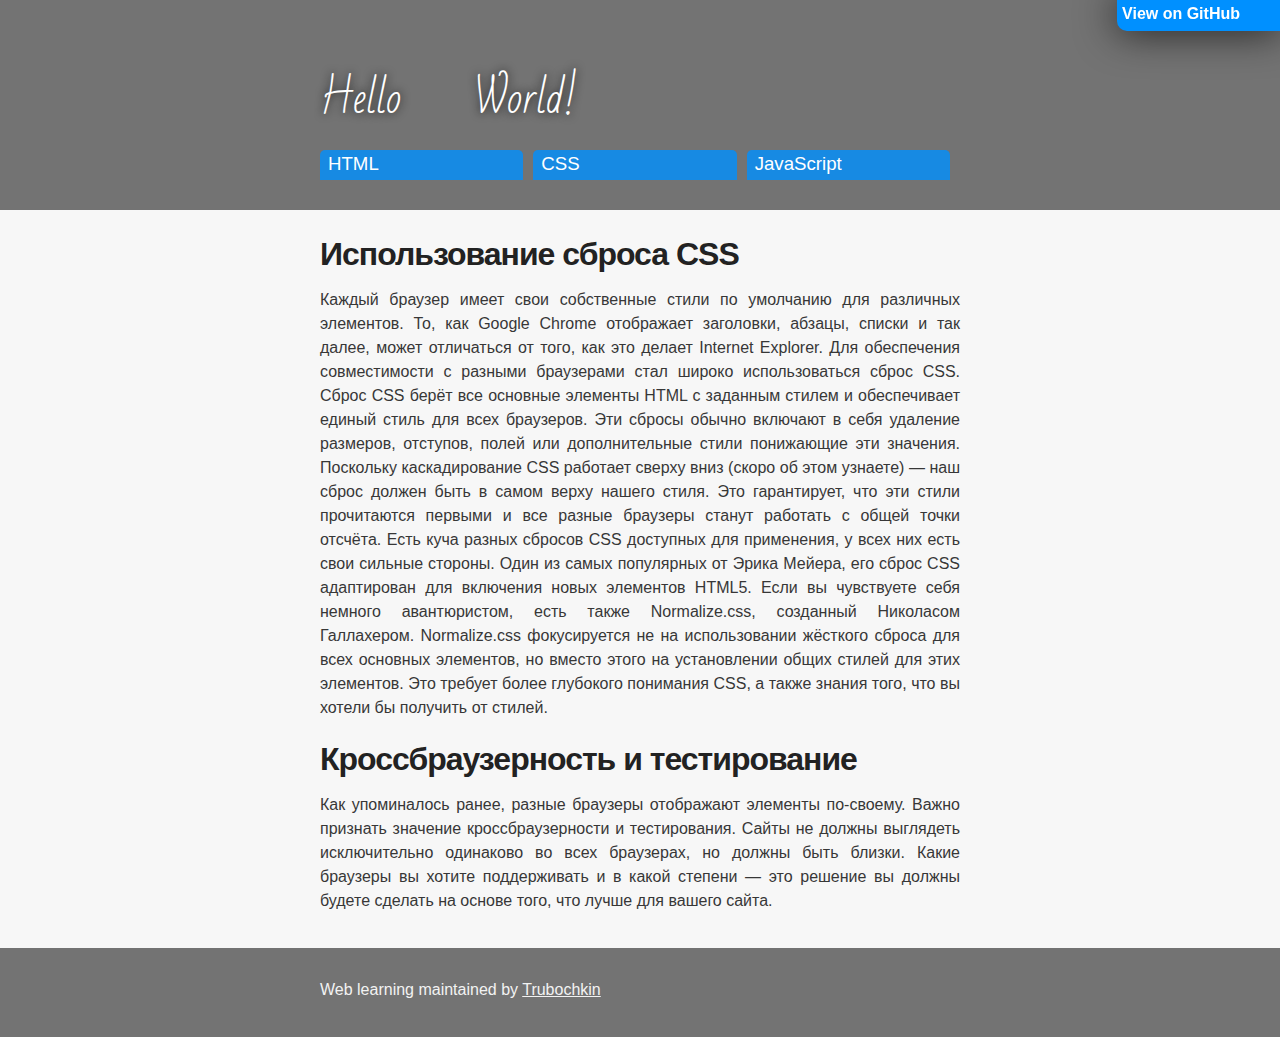
==== commit 577b7aa5: "add animation kal" ====
--- a/index.html
+++ b/index.html
@@ -8,7 +8,7 @@
 
 	<link rel="stylesheet" type="text/css" media="screen" href="webroot/css/stylesheet.css">
 
-	<title>Hello World!</title>
+	<title>Hello fucking World!</title>
 </head>
 
 <body>
@@ -16,7 +16,7 @@
 	<!-- HEADER -->
 	<div id="header_wrap" class="outer">
 		<header class="inner">
-            <a href="index.html"><h1 id="project_title"><span>Hello World!</span></h1></a>
+            <a href="index.html"><div id="project_title">Hello<div>fucking</div><img id="kal" src="webroot/img/kal.png">World!</div></a>
             <ul class="menu1">
                 <li class="menu-name">HTML
                     <ul class="submenu1">
@@ -30,7 +30,7 @@
                 </li>
                 <li class="menu-name">CSS
                     <ul class="submenu1">
-                        <li><a href="html_css_1.html">Единицы измерения</a></li>
+                        <li><a href="css_1.html">Единицы измерения</a></li>
                         <li><a href="#">Все значения свойства "display"</a></li>
                         <li><a href="#">...</a></li>
                         <li><a href="#">...</a></li>
--- a/webroot/css/stylesheet.css
+++ b/webroot/css/stylesheet.css
@@ -307,10 +307,10 @@
     text-decoration: none;
 }
 
-#project_title{
+#project_title {
     display: inline-block;
     font-family: 'Bad Script', cursive;
-    margin: 0;
+    margin-top: 20px;
     padding-bottom: 20px;
     color: #fff;
     font-size: 30pt;
@@ -318,9 +318,86 @@
     text-shadow: #111 0px 0px 10px;
 }
 
+
+#project_title div{
+    display: inline-block;
+    background-color: rgb(186, 4, 102);
+    font-family: Arial, cursive;
+    font-size: 0.5em;
+    border-radius: 5px;
+    padding: 0 5px;
+    margin-right: -10px;
+    margin-left: 10px;
+    box-shadow: rgba(147, 102, 76, 0.71) 0px -4px 10px;
+
+    /*transform-origin: 0 0 0;*/
+    transform: rotate(0deg) translateY(-500%);
+    animation-fill-mode: forwards;
+    animation-name: fuckBom;
+    animation-delay: 1s;
+    animation-duration: 0.5s;
+    animation-timing-function: linear;
+}
+
+@keyframes fuckBom {
+    0% {
+        transform: rotate(0deg) translateY(-500%);
+    }
+    70% {
+
+        transform: rotate(0deg) translateY(-170%);
+    }
+    100% {
+        transform-origin: 100% 0%;
+        transform:  rotate(-30deg) translateY(-140%);
+    }
+}
+
+img#kal{
+    /*display: inline-block;*/
+    float: right;
+    z-index: 1;
+    border: none;
+    margin: 0px;
+    padding: 0px;
+    box-shadow: none;
+    height: 50px;
+    right: -160px;
+    top: -150px;
+    animation-name: kalAni;
+    animation-fill-mode: forwards;
+    animation-delay: 2s;
+    animation-duration: 2s;
+    animation-timing-function: linear;
+}
+
+@keyframes kalAni {
+    0% {
+        right: 145px;
+        top: -150px;
+    }
+    20% {
+        right: 145px;
+        top: -60px;
+    }
+    40% {
+        right: 145px;
+        top: -60px;
+    }
+    100% {
+        right: 185px;
+        top: -45px;
+        transform-origin: 100% 100%;
+        transform:  rotate(-30deg);
+    }
+
+}
+
+
+
+
 #project_title:hover{
     font-family: 'Bad Script', cursive;
-    margin: 0;
     color: #fff;
     font-size: 30pt;
     font-weight: 200;
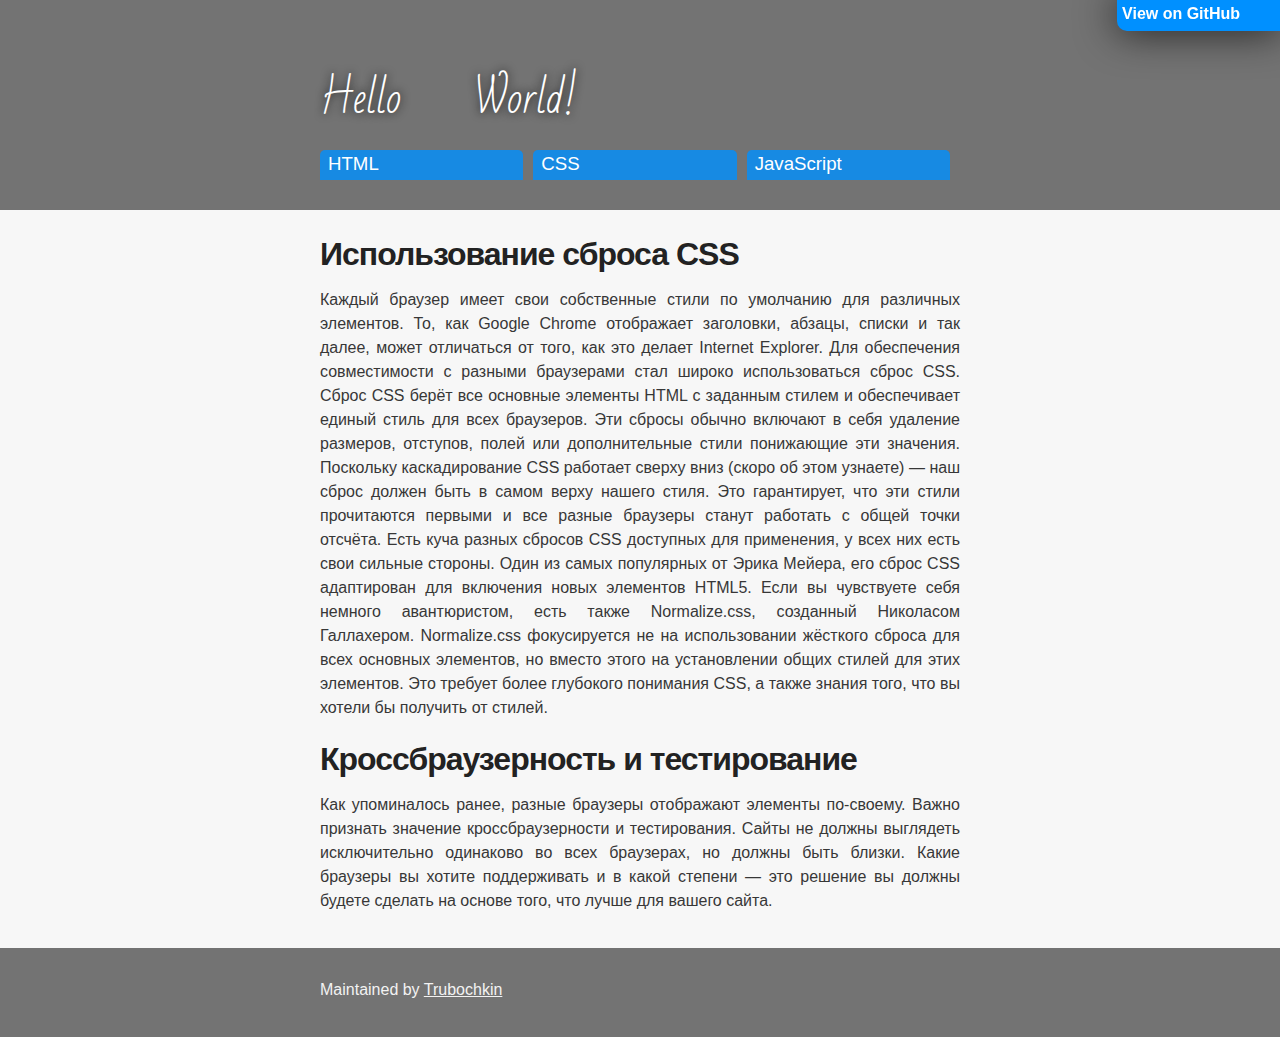
==== commit 5b46e34c: "Merge https://github.com/Trubochkin/web-test into gh-pages" ====
--- a/index.html
+++ b/index.html
@@ -84,10 +84,10 @@
 	<!-- FOOTER  -->
 	<div id="footer_wrap" class="outer">
 		<footer class="inner">
-			<p class="copyright">Web learning maintained by <a href="https://github.com/Trubochkin">Trubochkin</a></p>
+			<p class="copyright">Maintained by <a href="https://github.com/Trubochkin">Trubochkin</a></p>
 		</footer>
 	</div>
 
 </body>
 
-</html>+</html>
